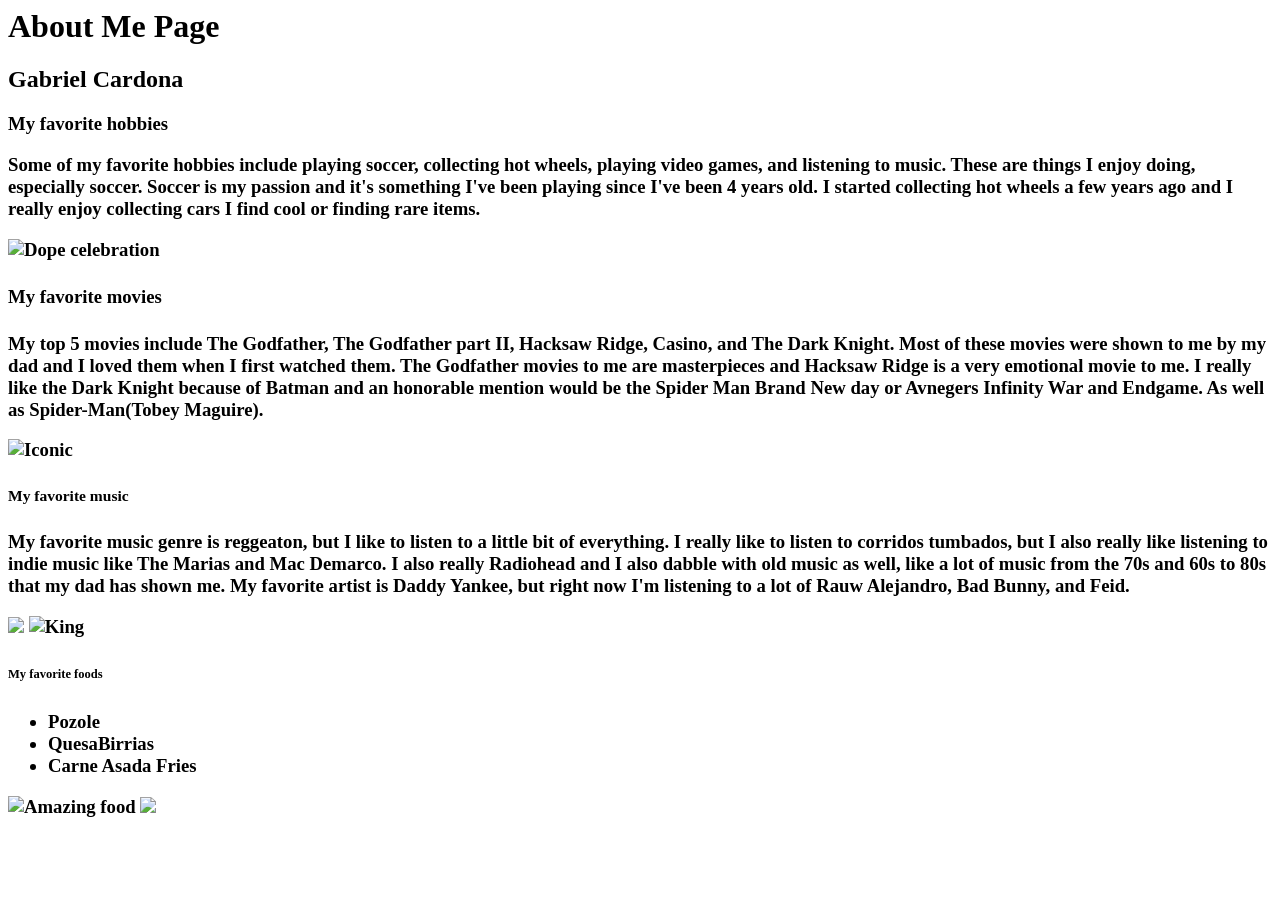
==== index.html @ e12eb6f6 "Rename index2.html to index.html" ====
<html>
<head>

</head>
<body>
<h1>About Me Page</h1> <h2>Gabriel Cardona</h2> <h3> My favorite hobbies<h/3> <p> Some of my favorite hobbies include playing soccer, collecting hot wheels, playing video games, and listening to music. These are things I enjoy doing, especially soccer. Soccer is my passion and it's something I've been playing since I've been 4 years old. I started collecting hot wheels a few years ago and I really enjoy collecting cars I find cool or finding rare items.</p> <img src="https://encrypted-tbn0.gstatic.com/images?q=tbn:ANd9GcQ8wkL1dqrxSDnG-IVm9CHXuiM7WX5wKP0OclUI4ireDft3wOg7m0udRjs&s=10" alt="Dope celebration"> <h4> My favorite movies </h4> <p> My top 5 movies include The Godfather, The Godfather part II, Hacksaw Ridge, Casino, and The Dark Knight. Most of these movies were shown to me by my dad and I loved them when I first watched them. The Godfather movies to me are masterpieces and Hacksaw Ridge is a very emotional movie to me. I really like the Dark Knight because of Batman and an honorable mention would be the Spider Man Brand New day or Avnegers Infinity War and Endgame. As well as Spider-Man(Tobey Maguire).</p> <img src="https://images.wsj.net/im-504440?width=700&height=431" alt=Iconic scene> <h5> My favorite music </h5> <p> My favorite music genre is reggeaton, but I like to listen to a little bit of everything. I really like to listen to corridos tumbados, but I also really like listening to indie music like The Marias and Mac Demarco. I also really Radiohead and I also dabble with old music as well, like a lot of music from the 70s and 60s to 80s that my dad has shown me. My favorite artist is Daddy Yankee, but right now I'm listening to a lot of Rauw Alejandro, Bad Bunny, and Feid. </p> <img src="https://preview.redd.it/rauw-alejandro-or-feid-whos-closer-to-bad-bunny-and-karol-v0-4sjq29pu2one1.jpeg?auto=webp&s=f7b816229f1dad049c532343d9841dc661ccd33c"> <img src="https://i.scdn.co/image/ab6761610000517481f47f44084e0a09b5f0fa13" alt=King del trap>

<h6> My favorite foods </h6>
<ul>
<li> Pozole </li>
<li> QuesaBirrias </li>
<li> Carne Asada Fries </li>
</ul>
<img src="https://s3-media0.fl.yelpcdn.com/bphoto/oBCmqwWChVg6rZU-0tFECQ/l.jpg" alt="Amazing food"> <img src="https://hips.hearstapps.com/hmg-prod/images/pozole-index-655b86b9eeb3f.jpg?crop=0.502xw:1.00xh;0.0561xw,0&resize=1200:*">

</body>
</html>
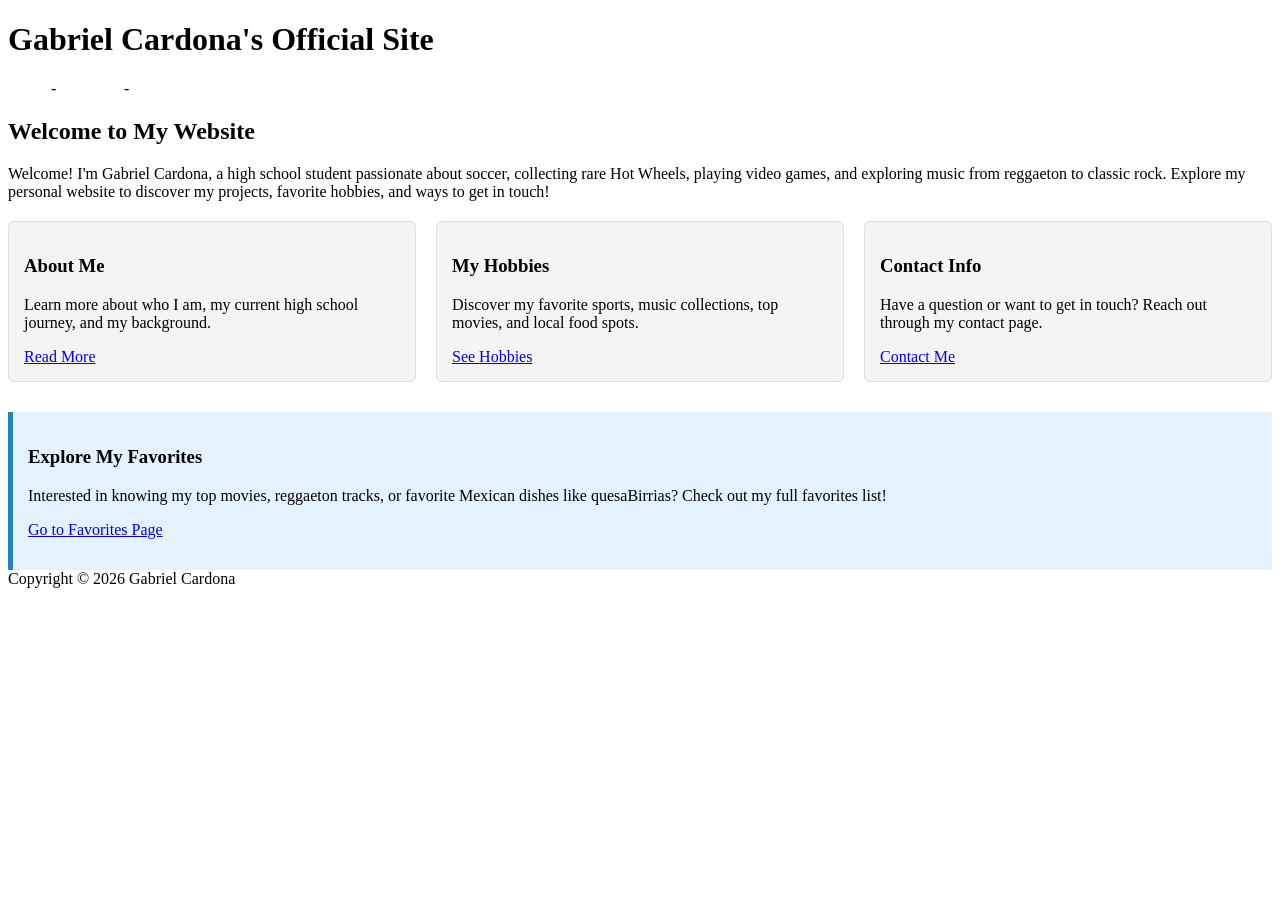
==== commit cc963c4d: "Rename index.html. PNG to index.html" ====
--- a/index.html
+++ b/index.html
@@ -1,17 +1,56 @@
-<html>
+<!DOCTYPE html>
+<html lang="en">
 <head>
-
+  <meta charset="UTF-8">
+  <title>Home - Gabriel Cardona</title>
+  <link rel="stylesheet" href="style.css">
 </head>
 <body>
-<h1>About Me Page</h1> <h2>Gabriel Cardona</h2> <h3> My favorite hobbies<h/3> <p> Some of my favorite hobbies include playing soccer, collecting hot wheels, playing video games, and listening to music. These are things I enjoy doing, especially soccer. Soccer is my passion and it's something I've been playing since I've been 4 years old. I started collecting hot wheels a few years ago and I really enjoy collecting cars I find cool or finding rare items.</p> <img src="https://encrypted-tbn0.gstatic.com/images?q=tbn:ANd9GcQ8wkL1dqrxSDnG-IVm9CHXuiM7WX5wKP0OclUI4ireDft3wOg7m0udRjs&s=10" alt="Dope celebration"> <h4> My favorite movies </h4> <p> My top 5 movies include The Godfather, The Godfather part II, Hacksaw Ridge, Casino, and The Dark Knight. Most of these movies were shown to me by my dad and I loved them when I first watched them. The Godfather movies to me are masterpieces and Hacksaw Ridge is a very emotional movie to me. I really like the Dark Knight because of Batman and an honorable mention would be the Spider Man Brand New day or Avnegers Infinity War and Endgame. As well as Spider-Man(Tobey Maguire).</p> <img src="https://images.wsj.net/im-504440?width=700&height=431" alt=Iconic scene> <h5> My favorite music </h5> <p> My favorite music genre is reggeaton, but I like to listen to a little bit of everything. I really like to listen to corridos tumbados, but I also really like listening to indie music like The Marias and Mac Demarco. I also really Radiohead and I also dabble with old music as well, like a lot of music from the 70s and 60s to 80s that my dad has shown me. My favorite artist is Daddy Yankee, but right now I'm listening to a lot of Rauw Alejandro, Bad Bunny, and Feid. </p> <img src="https://preview.redd.it/rauw-alejandro-or-feid-whos-closer-to-bad-bunny-and-karol-v0-4sjq29pu2one1.jpeg?auto=webp&s=f7b816229f1dad049c532343d9841dc661ccd33c"> <img src="https://i.scdn.co/image/ab6761610000517481f47f44084e0a09b5f0fa13" alt=King del trap>
 
-<h6> My favorite foods </h6>
-<ul>
-<li> Pozole </li>
-<li> QuesaBirrias </li>
-<li> Carne Asada Fries </li>
-</ul>
-<img src="https://s3-media0.fl.yelpcdn.com/bphoto/oBCmqwWChVg6rZU-0tFECQ/l.jpg" alt="Amazing food"> <img src="https://hips.hearstapps.com/hmg-prod/images/pozole-index-655b86b9eeb3f.jpg?crop=0.502xw:1.00xh;0.0561xw,0&resize=1200:*">
+  <div id="header">
+    <div id="title">
+      <h1>Gabriel Cardona's Official Site</h1>
+    </div>
+  </div>
+
+  <div id="nav">
+    <a href="index.html">Home</a> - 
+    <a href="favorites.html">Favorites</a> - 
+    <a href="contact.html">Contact</a>
+  </div>
+
+  <div id="content">
+    <h2>Welcome to My Website</h2>
+    <p>Welcome! I'm Gabriel Cardona, a high school student passionate about soccer, collecting rare Hot Wheels, playing video games, and exploring music from reggaeton to classic rock. Explore my personal website to discover my projects, favorite hobbies, and ways to get in touch!</p>
+
+    <div class="column-container">
+      <div class="column">
+        <h3>About Me</h3>
+        <p>Learn more about who I am, my current high school journey, and my background.</p>
+        <a href="favorites.html">Read More</a>
+      </div>
+      <div class="column">
+        <h3>My Hobbies</h3>
+        <p>Discover my favorite sports, music collections, top movies, and local food spots.</p>
+        <a href="favorites.html">See Hobbies</a>
+      </div>
+      <div class="column">
+        <h3>Contact Info</h3>
+        <p>Have a question or want to get in touch? Reach out through my contact page.</p>
+        <a href="contact.html">Contact Me</a>
+      </div>
+    </div>
+
+    <div class="favorites-intro">
+      <h3>Explore My Favorites</h3>
+      <p>Interested in knowing my top movies, reggaeton tracks, or favorite Mexican dishes like quesaBirrias? Check out my full favorites list!</p>
+      <p><a href="favorites.html" class="btn">Go to Favorites Page</a></p>
+    </div>
+  </div>
+
+  <div id="footer">
+    Copyright &copy; 2026 Gabriel Cardona
+  </div>
 
 </body>
-</html>
+</html> 
--- a/style.css
+++ b/style.css
@@ -0,0 +1,31 @@
+/* 3-Column Layout */
+.column-container {
+  display: flex;
+  gap: 20px;
+  margin: 20px 0;
+}
+
+.column {
+  flex: 1;
+  background-color: #f4f4f4;
+  padding: 15px;
+  border-radius: 6px;
+  border: 1px solid #ddd;
+}
+
+/* Favorites Teaser Section */
+.favorites-intro {
+  margin-top: 30px;
+  padding: 15px;
+  background-color: #e3f2fd;
+  border-left: 5px solid #2482bd;
+}
+
+/* Nav links overwrite for standard buttons */
+#nav a:link, #nav a:visited {
+  color: #ffffff;
+}
+
+#nav a:hover {
+  color: #ffd700;
+}
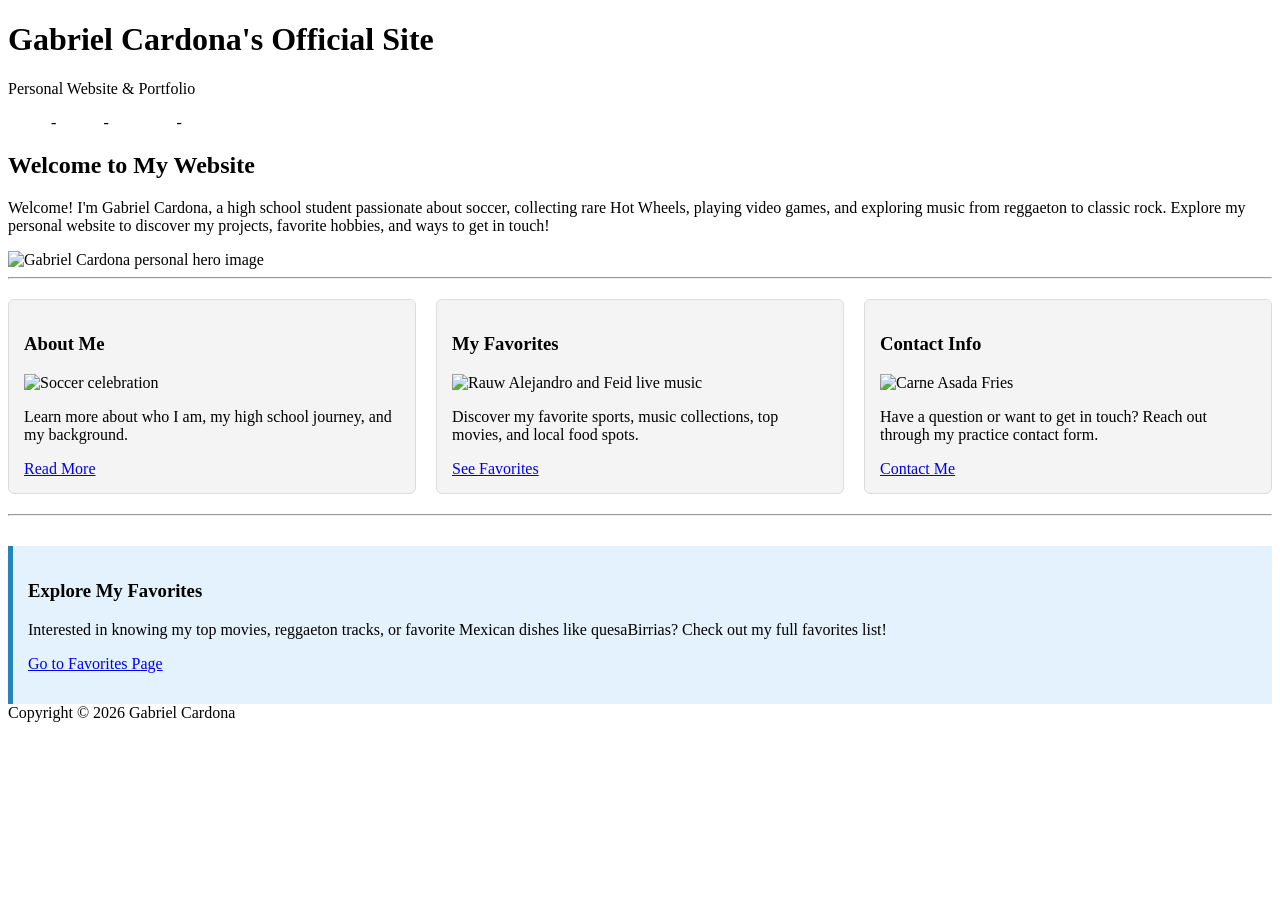
==== commit 5e60d6a5: "Refactor HTML structure and update content" ====
--- a/index.html
+++ b/index.html
@@ -2,55 +2,81 @@
 <html lang="en">
 <head>
   <meta charset="UTF-8">
+  <meta name="viewport" content="width=device-width, initial-scale=1.0">
   <title>Home - Gabriel Cardona</title>
   <link rel="stylesheet" href="style.css">
 </head>
 <body>
 
-  <div id="header">
+  <!-- Banner -->
+  <header id="header">
     <div id="title">
       <h1>Gabriel Cardona's Official Site</h1>
+      <p class="tagline">Personal Website & Portfolio</p>
     </div>
-  </div>
+  </header>
 
-  <div id="nav">
+  <!-- Navigation -->
+  <nav id="nav">
     <a href="index.html">Home</a> - 
+    <a href="about.html">About</a> - 
     <a href="favorites.html">Favorites</a> - 
     <a href="contact.html">Contact</a>
-  </div>
+  </nav>
 
-  <div id="content">
-    <h2>Welcome to My Website</h2>
-    <p>Welcome! I'm Gabriel Cardona, a high school student passionate about soccer, collecting rare Hot Wheels, playing video games, and exploring music from reggaeton to classic rock. Explore my personal website to discover my projects, favorite hobbies, and ways to get in touch!</p>
+  <!-- Main Content -->
+  <main id="content">
+    
+    <!-- Introduction & Hero Image -->
+    <section class="hero-container">
+      <h2>Welcome to My Website</h2>
+      <p>Welcome! I'm Gabriel Cardona, a high school student passionate about soccer, collecting rare Hot Wheels, playing video games, and exploring music from reggaeton to classic rock. Explore my personal website to discover my projects, favorite hobbies, and ways to get in touch!</p>
+      <img src="Gabrielmeetingtiktoker.JPG" class="hero-image" alt="Gabriel Cardona personal hero image">
+    </section>
 
-    <div class="column-container">
+    <hr>
+
+    <!-- Three Page Previews -->
+    <section class="column-container">
+      
       <div class="column">
         <h3>About Me</h3>
-        <p>Learn more about who I am, my current high school journey, and my background.</p>
-        <a href="favorites.html">Read More</a>
+        <img src="https://encrypted-tbn0.gstatic.com/images?q=tbn:ANd9GcQ8wkL1dqrxSDnG-IVm9CHXuiM7WX5wKP0OclUI4ireDft3wOg7m0udRjs&s=10" alt="Soccer celebration">
+        <p>Learn more about who I am, my high school journey, and my background.</p>
+        <a href="about.html">Read More</a>
       </div>
+
       <div class="column">
-        <h3>My Hobbies</h3>
+        <h3>My Favorites</h3>
+        <img src="https://preview.redd.it/rauw-alejandro-or-feid-whos-closer-to-bad-bunny-and-karol-v0-4sjq29pu2one1.jpeg?auto=webp&s=f7b816229f1dad049c532343d9841dc661ccd33c" alt="Rauw Alejandro and Feid live music">
         <p>Discover my favorite sports, music collections, top movies, and local food spots.</p>
-        <a href="favorites.html">See Hobbies</a>
+        <a href="favorites.html">See Favorites</a>
       </div>
+
       <div class="column">
         <h3>Contact Info</h3>
-        <p>Have a question or want to get in touch? Reach out through my contact page.</p>
+        <img src="https://s3-media0.fl.yelpcdn.com/bphoto/oBCmqwWChVg6rZU-0tFECQ/l.jpg" alt="Carne Asada Fries">
+        <p>Have a question or want to get in touch? Reach out through my practice contact form.</p>
         <a href="contact.html">Contact Me</a>
       </div>
-    </div>
 
-    <div class="favorites-intro">
+    </section>
+
+    <hr>
+
+    <!-- Favorites Feature -->
+    <section class="favorites-intro">
       <h3>Explore My Favorites</h3>
       <p>Interested in knowing my top movies, reggaeton tracks, or favorite Mexican dishes like quesaBirrias? Check out my full favorites list!</p>
       <p><a href="favorites.html" class="btn">Go to Favorites Page</a></p>
-    </div>
-  </div>
+    </section>
 
-  <div id="footer">
+  </main>
+
+  <!-- Footer -->
+  <footer id="footer">
     Copyright &copy; 2026 Gabriel Cardona
-  </div>
+  </footer>
 
 </body>
-</html> 
+</html>
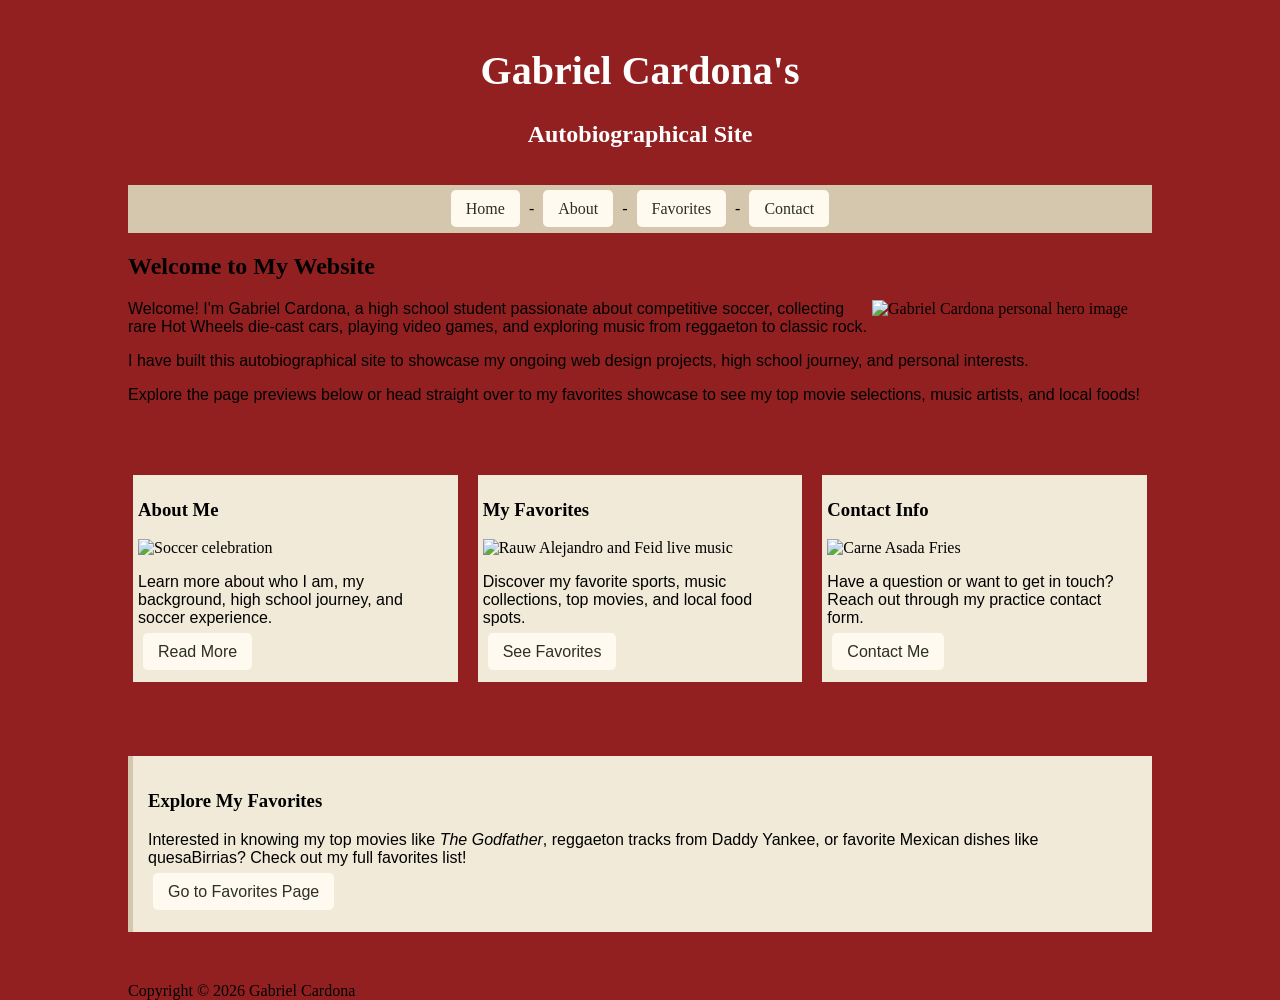
==== commit b68f5298: "Refactor index.html for improved layout and content Updated the header and navigation structure, imp" ====
--- a/index.html
+++ b/index.html
@@ -9,74 +9,81 @@
 <body>
 
   <!-- Banner -->
-  <header id="header">
-    <div id="title">
-      <h1>Gabriel Cardona's Official Site</h1>
-      <p class="tagline">Personal Website & Portfolio</p>
+  <div id="header">
+    <div>
+      <h1>Gabriel Cardona's</h1>
+      <h2>Autobiographical Site</h2>
     </div>
-  </header>
+  </div> 
 
   <!-- Navigation -->
-  <nav id="nav">
+  <div id="nav">
     <a href="index.html">Home</a> - 
     <a href="about.html">About</a> - 
     <a href="favorites.html">Favorites</a> - 
     <a href="contact.html">Contact</a>
-  </nav>
+  </div>
 
   <!-- Main Content -->
-  <main id="content">
+  <div id="content">
     
-    <!-- Introduction & Hero Image -->
-    <section class="hero-container">
+    <!-- Introduction & Hero Section -->
+    <section>
       <h2>Welcome to My Website</h2>
-      <p>Welcome! I'm Gabriel Cardona, a high school student passionate about soccer, collecting rare Hot Wheels, playing video games, and exploring music from reggaeton to classic rock. Explore my personal website to discover my projects, favorite hobbies, and ways to get in touch!</p>
-      <img src="Gabrielmeetingtiktoker.JPG" class="hero-image" alt="Gabriel Cardona personal hero image">
+      <img src="Gabrielmeetingtiktoker.JPG" alt="Gabriel Cardona personal hero image" style="width: 280px; height: auto; margin-left: 15px;">
+      <p>Welcome! I'm Gabriel Cardona, a high school student passionate about competitive soccer, collecting rare Hot Wheels die-cast cars, playing video games, and exploring music from reggaeton to classic rock.</p>
+      <p>I have built this autobiographical site to showcase my ongoing web design projects, high school journey, and personal interests.</p>
+      <p>Explore the page previews below or head straight over to my favorites showcase to see my top movie selections, music artists, and local foods!</p>
     </section>
 
-    <hr>
+    <div style="clear: both;"></div>
+    <p>&nbsp;</p>
 
     <!-- Three Page Previews -->
     <section class="column-container">
       
-      <div class="column">
+      <div class="onethirdcolumn">
         <h3>About Me</h3>
-        <img src="https://encrypted-tbn0.gstatic.com/images?q=tbn:ANd9GcQ8wkL1dqrxSDnG-IVm9CHXuiM7WX5wKP0OclUI4ireDft3wOg7m0udRjs&s=10" alt="Soccer celebration">
-        <p>Learn more about who I am, my high school journey, and my background.</p>
-        <a href="about.html">Read More</a>
+        <img src="https://encrypted-tbn0.gstatic.com/images?q=tbn:ANd9GcRtlpRiTYqGlPOb-f0oVFKF7nrQn27BB1ql7MfPg8gFldxfASmwA2Luh83p&s=10" alt="Soccer celebration" style="width:100%; height:140px; object-fit:cover; float:none;">
+        <p>Learn more about who I am, my background, high school journey, and soccer experience.</p>
+        <p><a href="about.html">Read More</a></p>
       </div>
 
-      <div class="column">
+      <div class="onethirdcolumn">
         <h3>My Favorites</h3>
-        <img src="https://preview.redd.it/rauw-alejandro-or-feid-whos-closer-to-bad-bunny-and-karol-v0-4sjq29pu2one1.jpeg?auto=webp&s=f7b816229f1dad049c532343d9841dc661ccd33c" alt="Rauw Alejandro and Feid live music">
+        <img src="https://preview.redd.it/rauw-alejandro-or-feid-whos-closer-to-bad-bunny-and-karol-v0-4sjq29pu2one1.jpeg?auto=webp&s=f7b816229f1dad049c532343d9841dc661ccd33c" alt="Rauw Alejandro and Feid live music" style="width:100%; height:140px; object-fit:cover; float:none;">
         <p>Discover my favorite sports, music collections, top movies, and local food spots.</p>
-        <a href="favorites.html">See Favorites</a>
+        <p><a href="favorites.html">See Favorites</a></p>
       </div>
 
-      <div class="column">
+      <div class="onethirdcolumn">
         <h3>Contact Info</h3>
-        <img src="https://s3-media0.fl.yelpcdn.com/bphoto/oBCmqwWChVg6rZU-0tFECQ/l.jpg" alt="Carne Asada Fries">
+        <img src="https://s3-media0.fl.yelpcdn.com/bphoto/oBCmqwWChVg6rZU-0tFECQ/l.jpg" alt="Carne Asada Fries" style="width:100%; height:140px; object-fit:cover; float:none;">
         <p>Have a question or want to get in touch? Reach out through my practice contact form.</p>
-        <a href="contact.html">Contact Me</a>
+        <p><a href="contact.html">Contact Me</a></p>
       </div>
 
     </section>
 
-    <hr>
+    <div style="clear: both;"></div>
+    <p>&nbsp;</p>
 
     <!-- Favorites Feature -->
     <section class="favorites-intro">
       <h3>Explore My Favorites</h3>
-      <p>Interested in knowing my top movies, reggaeton tracks, or favorite Mexican dishes like quesaBirrias? Check out my full favorites list!</p>
-      <p><a href="favorites.html" class="btn">Go to Favorites Page</a></p>
+      <p>Interested in knowing my top movies like <em>The Godfather</em>, reggaeton tracks from Daddy Yankee, or favorite Mexican dishes like quesaBirrias? Check out my full favorites list!</p>
+      <p><a href="favorites.html">Go to Favorites Page</a></p>
     </section>
 
-  </main>
+    <p>&nbsp;</p>
+  </div>
+
+  <div style="clear: both;"></div>
 
   <!-- Footer -->
-  <footer id="footer">
+  <div id="footer">
     Copyright &copy; 2026 Gabriel Cardona
-  </footer>
+  </div>
 
 </body>
 </html>
--- a/style.css
+++ b/style.css
@@ -1,31 +1,234 @@
-/* 3-Column Layout */
+@charset "UTF-8";
+/* CSS Document */
+
+/* Base & Typography */
+h1 {
+  font-family: "Times New Roman", Times, serif;
+  font-size: 40px;
+  text-align: center;
+}
+
+ul {
+  font-size: 36px;
+}
+
+p {
+  font-family: Arial, Helvetica, sans-serif;
+}
+
+body {
+  background-color: #932020;
+  color: black;
+  background-image: url("images/bg.png");
+  background-size: 200px;
+  width: 90%;
+  max-width: 1024px;
+  margin: 0 auto 0 auto;
+}
+
+img {
+  float: right;
+}
+
+/* Header & Navigation */
+#header {
+  background-image: url("images/hero.jpg");
+  text-align: center;
+  color: #ffffff;
+  height: 150px;
+  background-repeat: no-repeat;
+  padding: 20px 25px 15px 25px;
+  background-position: center;
+}
+
+#content {
+
+}
+
+#nav {
+  background-color: #d5c7ad;
+  padding: 15px;
+  text-align: center;
+}
+
+/* Navigation Links */
+a:link {
+  color: #2d2f24;
+  background-color: floralwhite;
+  padding: 10px 15px;
+  border-radius: 5px;
+  margin: 0 5px;
+  text-decoration: none;
+}
+
+a:visited {
+  color: #8b8f76;
+}
+
+a:hover {
+  color: #ffffff;
+  background-color: darkslategray;
+}
+
+a:active {
+  color: #f1ead8;
+}
+
+/* Column Layouts */
 .column-container {
   display: flex;
-  gap: 20px;
-  margin: 20px 0;
-}
-
-.column {
-  flex: 1;
-  background-color: #f4f4f4;
-  padding: 15px;
-  border-radius: 6px;
-  border: 1px solid #ddd;
+  gap: 10px;
+  margin: 5px 0;
+}
+
+.onethirdcolumn {
+  background-color: #f1ead8;
+  margin: 5px;
+  padding: 5px;
+  width: 31.3%;
+  float: left;
 }
 
 /* Favorites Teaser Section */
 .favorites-intro {
   margin-top: 30px;
   padding: 15px;
-  background-color: #e3f2fd;
-  border-left: 5px solid #2482bd;
-}
-
-/* Nav links overwrite for standard buttons */
-#nav a:link, #nav a:visited {
-  color: #ffffff;
-}
-
-#nav a:hover {
-  color: #ffd700;
-}+  background-color: #f1ead8;
+  border-left: 5px solid #d5c7ad;
+}
+
+/* Figures & Images */
+figure {
+  border: 1px #cccccc solid;
+  padding: 4px;
+  margin: auto;
+}
+
+figcaption {
+  background-color: black;
+  color: white;
+  font-style: italic;
+  padding: 2px;
+  text-align: center;
+}
+
+/* Modal Gallery Grid System */
+.row > .column {
+  padding: 0 8px;
+}
+
+.row:after {
+  content: "";
+  display: table;
+  clear: both;
+}
+
+.column {
+  float: left;
+  width: 15%;
+  margin-left: 50px;
+  margin-right: 50px;
+}
+
+/* Modal (Lightbox) Structure */
+.modal {
+  display: none;
+  position: fixed;
+  z-index: 1;
+  padding-top: 100px;
+  left: 0;
+  top: 0;
+  width: 100%;
+  height: 100%;
+  overflow: auto;
+  background-color: black;
+}
+
+.modal-content {
+  position: relative;
+  background-color: #fefefe;
+  margin: auto;
+  padding: 0;
+  width: 90%;
+  max-width: 1200px;
+}
+
+.close {
+  color: white;
+  position: absolute;
+  top: 10px;
+  right: 25px;
+  font-size: 35px;
+  font-weight: bold;
+}
+
+.close:hover,
+.close:focus {
+  color: #999;
+  text-decoration: none;
+  cursor: pointer;
+}
+
+.mySlides {
+  display: none;
+}
+
+/* Modal Controls & Captions */
+.prev,
+.next {
+  cursor: pointer;
+  position: absolute;
+  top: 50%;
+  width: auto;
+  padding: 16px;
+  margin-top: -50px;
+  color: white;
+  font-weight: bold;
+  font-size: 20px;
+  transition: 0.6s ease;
+  border-radius: 0 3px 3px 0;
+  user-select: none;
+  -webkit-user-select: none;
+}
+
+.next {
+  right: 0;
+  border-radius: 3px 0 0 3px;
+}
+
+.prev:hover,
+.next:hover {
+  background-color: rgba(0, 0, 0, 0.8);
+}
+
+.numbertext {
+  color: #f2f2f2;
+  font-size: 12px;
+  padding: 8px 12px;
+  position: absolute;
+  top: 0;
+}
+
+.caption-container {
+  text-align: center;
+  background-color: black;
+  padding: 2px 16px;
+  color: white;
+}
+
+img.demo {
+  opacity: 0.6;
+}
+
+.active,
+.demo:hover {
+  opacity: 1;
+}
+
+img.hover-shadow {
+  transition: 0.3s;
+}
+
+.hover-shadow:hover {
+  box-shadow: 0 4px 8px 0 rgba(0, 0, 0, 0.2), 0 6px 20px 0 rgba(0, 0, 0, 0.19);
+}
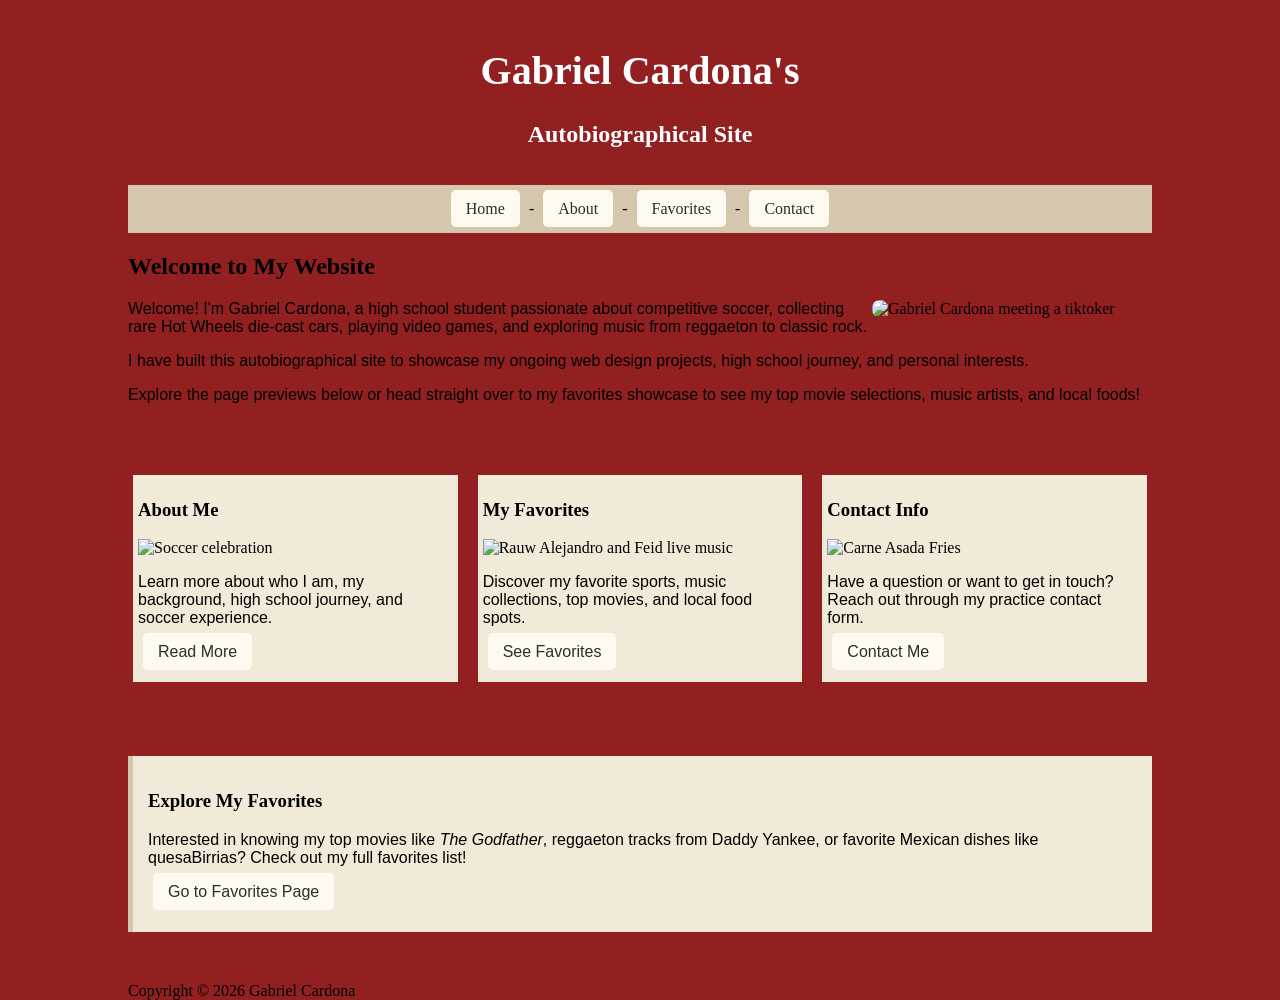
==== commit 3bd9d8e4: "Refactor comments and update image source Updated comments for clarity and changed image reference t" ====
--- a/index.html
+++ b/index.html
@@ -8,7 +8,7 @@
 </head>
 <body>
 
-  <!-- Banner -->
+  <!-- Banner (Hero background image styled via style.css) -->
   <div id="header">
     <div>
       <h1>Gabriel Cardona's</h1>
@@ -27,10 +27,15 @@
   <!-- Main Content -->
   <div id="content">
     
-    <!-- Introduction & Hero Section -->
+    <!-- Introduction Section -->
     <section>
       <h2>Welcome to My Website</h2>
-      <img src="Gabrielmeetingtiktoker.JPG" alt="Gabriel Cardona personal hero image" style="width: 280px; height: auto; margin-left: 15px;">
+      
+      <!-- Updated image reference matching your exact file name in Downloads -->
+      <img src="IMG_9187.jpeg" 
+           alt="Gabriel Cardona meeting a tiktoker" 
+           style="width: 280px; height: auto; float: right; margin-left: 15px; border-radius: 8px;">
+
       <p>Welcome! I'm Gabriel Cardona, a high school student passionate about competitive soccer, collecting rare Hot Wheels die-cast cars, playing video games, and exploring music from reggaeton to classic rock.</p>
       <p>I have built this autobiographical site to showcase my ongoing web design projects, high school journey, and personal interests.</p>
       <p>Explore the page previews below or head straight over to my favorites showcase to see my top movie selections, music artists, and local foods!</p>
